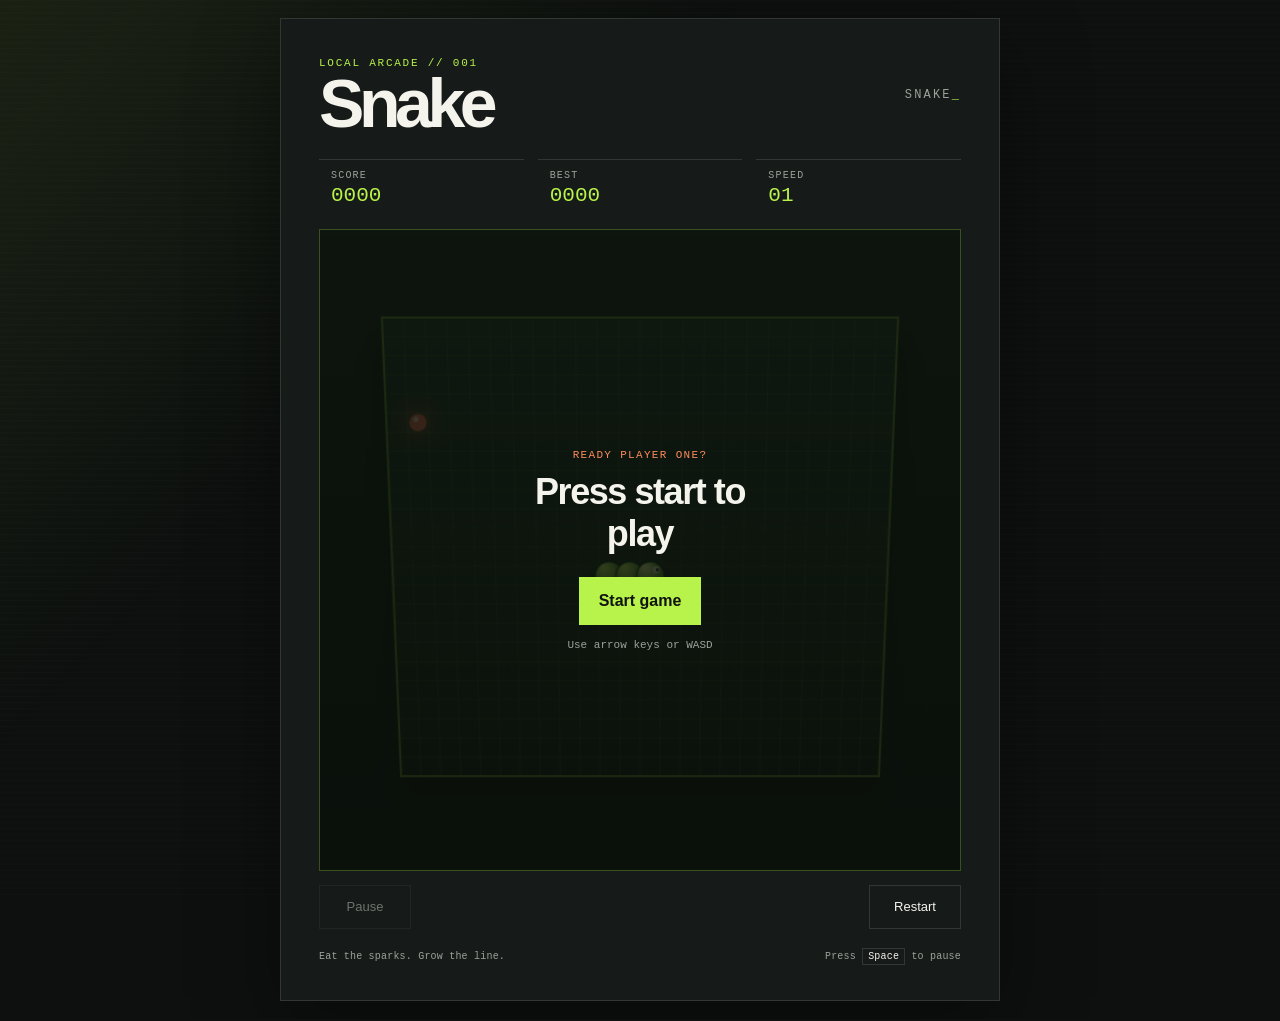
==== index.html @ 6e0c0bef "Deploy responsive 3D Snake game" ====
<!doctype html>
<html lang="en">

<head>
    <meta charset="utf-8">
    <meta name="viewport" content="width=device-width, initial-scale=1">
    <meta name="theme-color" content="#0d100f">
    <meta name="description" content="A responsive 3D Snake game playable on desktop, mobile, and tablet devices.">
    <title>Snake Arcade</title>
    <link rel="stylesheet" href="style.css">
</head>

<body>
    <main class="game-shell">
        <section class="game-card" aria-label="Snake game">
            <header class="game-header">
                <div>
                    <p class="eyebrow">LOCAL ARCADE // 001</p>
                    <h1>Snake</h1>
                </div>
                <div class="header-mark" aria-hidden="true">SNAKE<span>_</span></div>
            </header>

            <div class="scorebar" aria-live="polite">
                <div><span class="label">SCORE</span><strong id="score">0000</strong></div>
                <div><span class="label">BEST</span><strong id="best">0000</strong></div>
                <div><span class="label">SPEED</span><strong id="speed">01</strong></div>
            </div>

            <div class="board-wrap">
                <canvas id="board" width="600" height="600" aria-label="Snake game board"></canvas>
                <canvas id="three-board" width="600" height="600" aria-label="3D Snake game board"></canvas>
                <div class="game-message" id="message">
                    <p class="message-kicker">READY PLAYER ONE?</p>
                    <h2 id="message-title">Press start to play</h2>
                    <button class="primary-button" id="start-button" type="button">Start game</button>
                    <p class="hint">Use arrow keys or WASD</p>
                </div>
            </div>

            <div class="actions">
                <button class="secondary-button" id="pause-button" type="button" disabled>Pause</button>
                <button class="secondary-button" id="restart-button" type="button">Restart</button>
            </div>

            <div class="touch-controls" aria-label="Touch controls">
                <button data-direction="up" aria-label="Move up">&#9650;</button>
                <div>
                    <button data-direction="left" aria-label="Move left">&#9664;</button>
                    <button data-direction="down" aria-label="Move down">&#9660;</button>
                    <button data-direction="right" aria-label="Move right">&#9654;</button>
                </div>
            </div>

            <footer class="game-footer">
                <span>Eat the sparks. Grow the line.</span>
                <span>Press <kbd>Space</kbd> to pause</span>
            </footer>
        </section>
    </main>
    <script src="vendor/three.min.js"></script>
    <script src="script.js"></script>
</body>

</html>
---- style.css ----
:root {
    --ink: #f4f4ed;
    --muted: #9ba29a;
    --green: #b7f34a;
    --green-dark: #1d421d;
    --orange: #ff8b5c;
    --panel: #161a18;
    --panel-light: #202723;
    --line: rgba(244, 244, 237, 0.13);
}

* {
    box-sizing: border-box;
}

html {
    overflow-x: hidden;
}

body {
    margin: 0;
    min-width: 0;
    min-height: 100vh;
    overflow-x: hidden;
    overscroll-behavior: none;
    -webkit-tap-highlight-color: transparent;
    color: var(--ink);
    background: #0d100f;
    font-family: 'Avenir Next', 'Trebuchet MS', sans-serif;
}

body::before {
    position: fixed;
    inset: 0;
    z-index: -1;
    background: linear-gradient(135deg, rgba(183, 243, 74, 0.08), transparent 35%), repeating-linear-gradient(0deg, transparent 0 4px, rgba(255, 255, 255, 0.012) 5px 6px);
    content: '';
}

button {
    font: inherit;
}

.game-shell {
    display: grid;
    min-height: 100svh;
    padding: max(18px, env(safe-area-inset-top)) max(12px, env(safe-area-inset-right)) max(18px, env(safe-area-inset-bottom)) max(12px, env(safe-area-inset-left));
    place-items: center;
}

.game-card {
    width: min(100%, 720px);
    min-width: 0;
    padding: clamp(18px, 4vw, 38px);
    border: 1px solid var(--line);
    background: var(--panel);
    box-shadow: 0 24px 80px rgba(0, 0, 0, 0.35);
}

.game-header,
.scorebar,
.game-footer,
.actions {
    display: flex;
    align-items: center;
    justify-content: space-between;
}

.game-header {
    margin-bottom: 26px;
}

.eyebrow,
.label,
.hint,
.game-footer,
.message-kicker,
kbd {
    font-family: 'DM Mono', monospace;
}

.eyebrow {
    margin: 0 0 6px;
    color: var(--green);
    font-size: 11px;
    letter-spacing: 0.16em;
}

h1 {
    margin: 0;
    font-size: clamp(42px, 8vw, 68px);
    letter-spacing: -0.08em;
    line-height: 0.85;
}

.header-mark {
    color: var(--muted);
    font-family: 'DM Mono', monospace;
    font-size: 12px;
    letter-spacing: 0.18em;
}

.header-mark span {
    color: var(--green);
}

.scorebar {
    gap: 14px;
    margin-bottom: 12px;
}

.scorebar>div {
    flex: 1;
    padding: 10px 12px;
    border-top: 1px solid var(--line);
}

.label {
    display: block;
    color: var(--muted);
    font-size: 10px;
    letter-spacing: 0.12em;
}

.scorebar strong {
    display: block;
    margin-top: 3px;
    color: var(--green);
    font-family: 'DM Mono', monospace;
    font-size: 21px;
    font-weight: 500;
}

.board-wrap {
    position: relative;
    overflow: hidden;
    isolation: isolate;
    border: 1px solid rgba(183, 243, 74, 0.28);
    background: #0b120c;
    touch-action: none;
    user-select: none;
}

canvas {
    display: block;
    width: 100%;
    height: auto;
    aspect-ratio: 1;
    image-rendering: auto;
}

#three-board {
    position: absolute;
    inset: 0;
    z-index: 1;
    width: 100%;
    height: 100%;
    opacity: 0;
    transition: opacity 240ms ease;
}

.board-wrap.three-active #board {
    visibility: hidden;
}

.board-wrap.three-active #three-board {
    opacity: 1;
}

.game-message {
    z-index: 2;
}

.game-message {
    position: absolute;
    inset: 0;
    display: grid;
    align-content: center;
    justify-items: center;
    padding: 24px;
    background: rgba(11, 18, 12, 0.82);
    text-align: center;
    transition: opacity 180ms ease;
}

.game-message.hidden {
    opacity: 0;
    pointer-events: none;
}

.message-kicker {
    margin: 0 0 10px;
    color: var(--orange);
    font-size: 11px;
    letter-spacing: 0.12em;
}

.game-message h2 {
    max-width: 280px;
    margin: 0 0 22px;
    font-size: clamp(24px, 5vw, 36px);
    letter-spacing: -0.04em;
}

.hint {
    margin: 14px 0 0;
    color: var(--muted);
    font-size: 11px;
}

.primary-button,
.secondary-button {
    cursor: pointer;
    border: 0;
    transition: transform 120ms ease, background 120ms ease;
}

.primary-button {
    min-height: 48px;
    padding: 13px 20px;
    color: #10130f;
    background: var(--green);
    font-weight: 700;
}

.primary-button:hover,
.secondary-button:hover {
    transform: translateY(-2px);
}

.secondary-button {
    min-height: 44px;
    min-width: 92px;
    padding: 9px 14px;
    border: 1px solid var(--line);
    color: var(--ink);
    background: transparent;
    font-size: 13px;
}

.secondary-button:disabled {
    cursor: not-allowed;
    opacity: 0.4;
}

.actions {
    padding: 14px 0 4px;
}

.touch-controls {
    display: none;
    margin: 8px auto 12px;
    text-align: center;
    touch-action: none;
    user-select: none;
}

.touch-controls button {
    width: clamp(52px, 16vw, 68px);
    height: clamp(50px, 14vw, 62px);
    margin: 3px;
    cursor: pointer;
    border: 1px solid var(--line);
    color: var(--green);
    background: var(--panel-light);
    font-size: 18px;
    touch-action: manipulation;
    -webkit-user-select: none;
    user-select: none;
}

.touch-controls button:active {
    background: var(--green-dark);
}

.game-footer {
    gap: 12px;
    padding-top: 18px;
    color: var(--muted);
    font-size: 10px;
    letter-spacing: 0.02em;
}

kbd {
    padding: 2px 5px;
    border: 1px solid var(--line);
    color: var(--ink);
    font-size: 10px;
}

@media (max-width: 820px), (pointer: coarse) {
    .game-shell {
        padding: 10px;
    }

    .game-card {
        padding: 18px;
    }

    .header-mark {
        display: none;
    }

    .touch-controls {
        display: block;
    }

    .game-footer {
        align-items: flex-start;
        flex-direction: column;
    }
}

@media (max-width: 420px) {
    .game-shell { padding-inline: 8px; }
    .game-card { padding: 14px; }
    .game-header { margin-bottom: 18px; }
    .scorebar { gap: 6px; }
    .scorebar > div { padding-inline: 6px; }
    .scorebar strong { font-size: 18px; }
    .game-footer { font-size: 9px; }
}
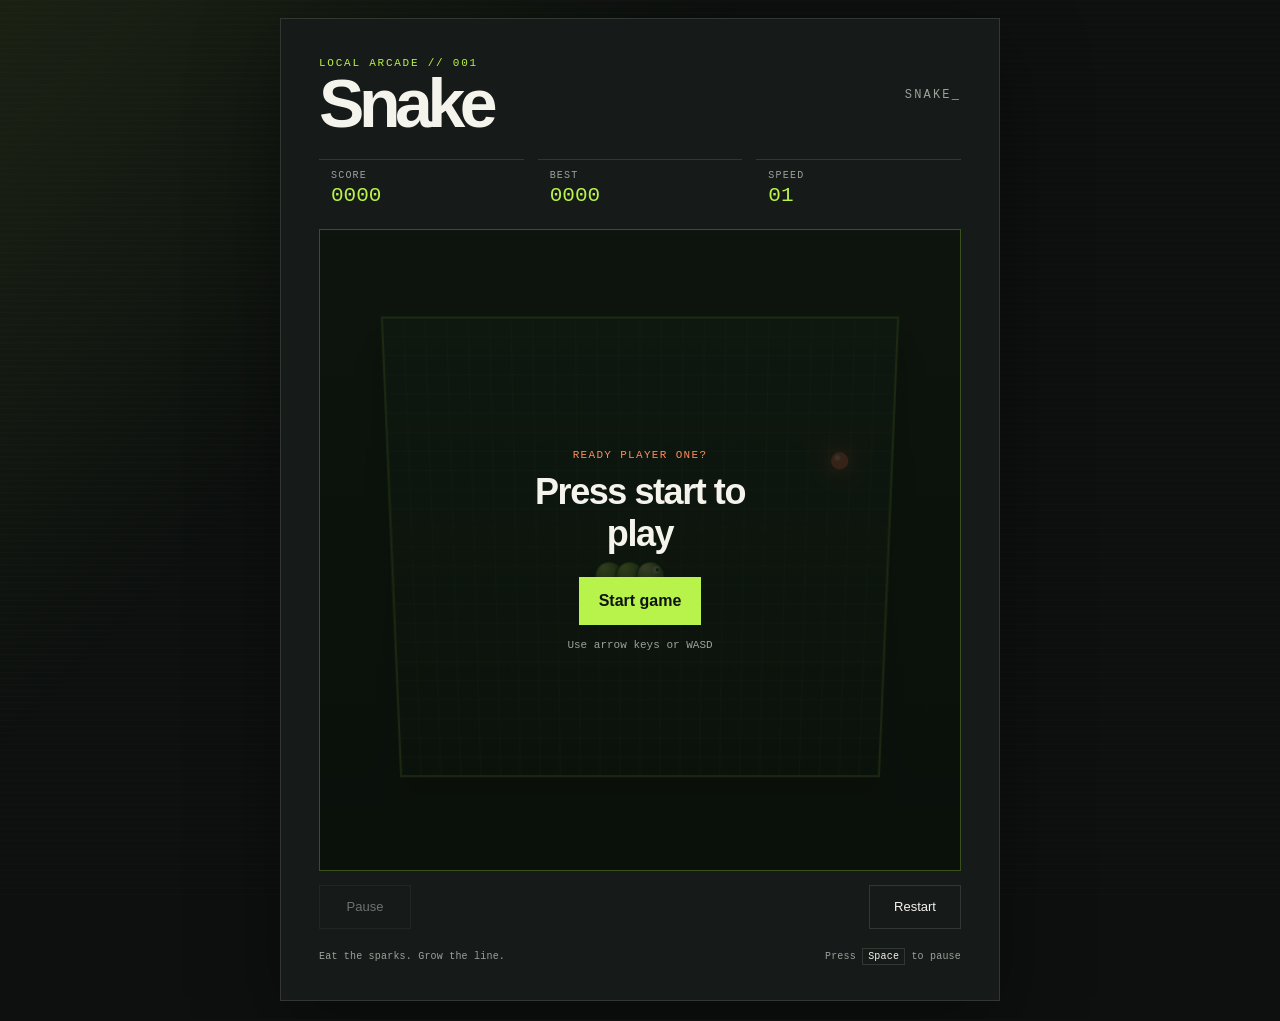
==== commit c1924b7d: "Restore smooth high-performance 2D renderer" ====
--- a/index.html
+++ b/index.html
@@ -5,7 +5,7 @@
     <meta charset="utf-8">
     <meta name="viewport" content="width=device-width, initial-scale=1">
     <meta name="theme-color" content="#0d100f">
-    <meta name="description" content="A responsive 3D Snake game playable on desktop, mobile, and tablet devices.">
+    <meta name="description" content="A responsive Snake game playable on desktop, mobile, and tablet devices.">
     <title>Snake Arcade</title>
     <link rel="stylesheet" href="style.css">
 </head>
@@ -29,7 +29,6 @@
 
             <div class="board-wrap">
                 <canvas id="board" width="600" height="600" aria-label="Snake game board"></canvas>
-                <canvas id="three-board" width="600" height="600" aria-label="3D Snake game board"></canvas>
                 <div class="game-message" id="message">
                     <p class="message-kicker">READY PLAYER ONE?</p>
                     <h2 id="message-title">Press start to play</h2>
@@ -58,7 +57,6 @@
             </footer>
         </section>
     </main>
-    <script src="vendor/three.min.js"></script>
     <script src="script.js"></script>
 </body>
 
--- a/style.css
+++ b/style.css
@@ -147,24 +147,6 @@
     height: auto;
     aspect-ratio: 1;
     image-rendering: auto;
-}
-
-#three-board {
-    position: absolute;
-    inset: 0;
-    z-index: 1;
-    width: 100%;
-    height: 100%;
-    opacity: 0;
-    transition: opacity 240ms ease;
-}
-
-.board-wrap.three-active #board {
-    visibility: hidden;
-}
-
-.board-wrap.three-active #three-board {
-    opacity: 1;
 }
 
 .game-message {
@@ -288,7 +270,8 @@
     font-size: 10px;
 }
 
-@media (max-width: 820px), (pointer: coarse) {
+@media (max-width: 820px),
+(pointer: coarse) {
     .game-shell {
         padding: 10px;
     }
@@ -312,11 +295,31 @@
 }
 
 @media (max-width: 420px) {
-    .game-shell { padding-inline: 8px; }
-    .game-card { padding: 14px; }
-    .game-header { margin-bottom: 18px; }
-    .scorebar { gap: 6px; }
-    .scorebar > div { padding-inline: 6px; }
-    .scorebar strong { font-size: 18px; }
-    .game-footer { font-size: 9px; }
+    .game-shell {
+        padding-inline: 8px;
+    }
+
+    .game-card {
+        padding: 14px;
+    }
+
+    .game-header {
+        margin-bottom: 18px;
+    }
+
+    .scorebar {
+        gap: 6px;
+    }
+
+    .scorebar>div {
+        padding-inline: 6px;
+    }
+
+    .scorebar strong {
+        font-size: 18px;
+    }
+
+    .game-footer {
+        font-size: 9px;
+    }
 }
